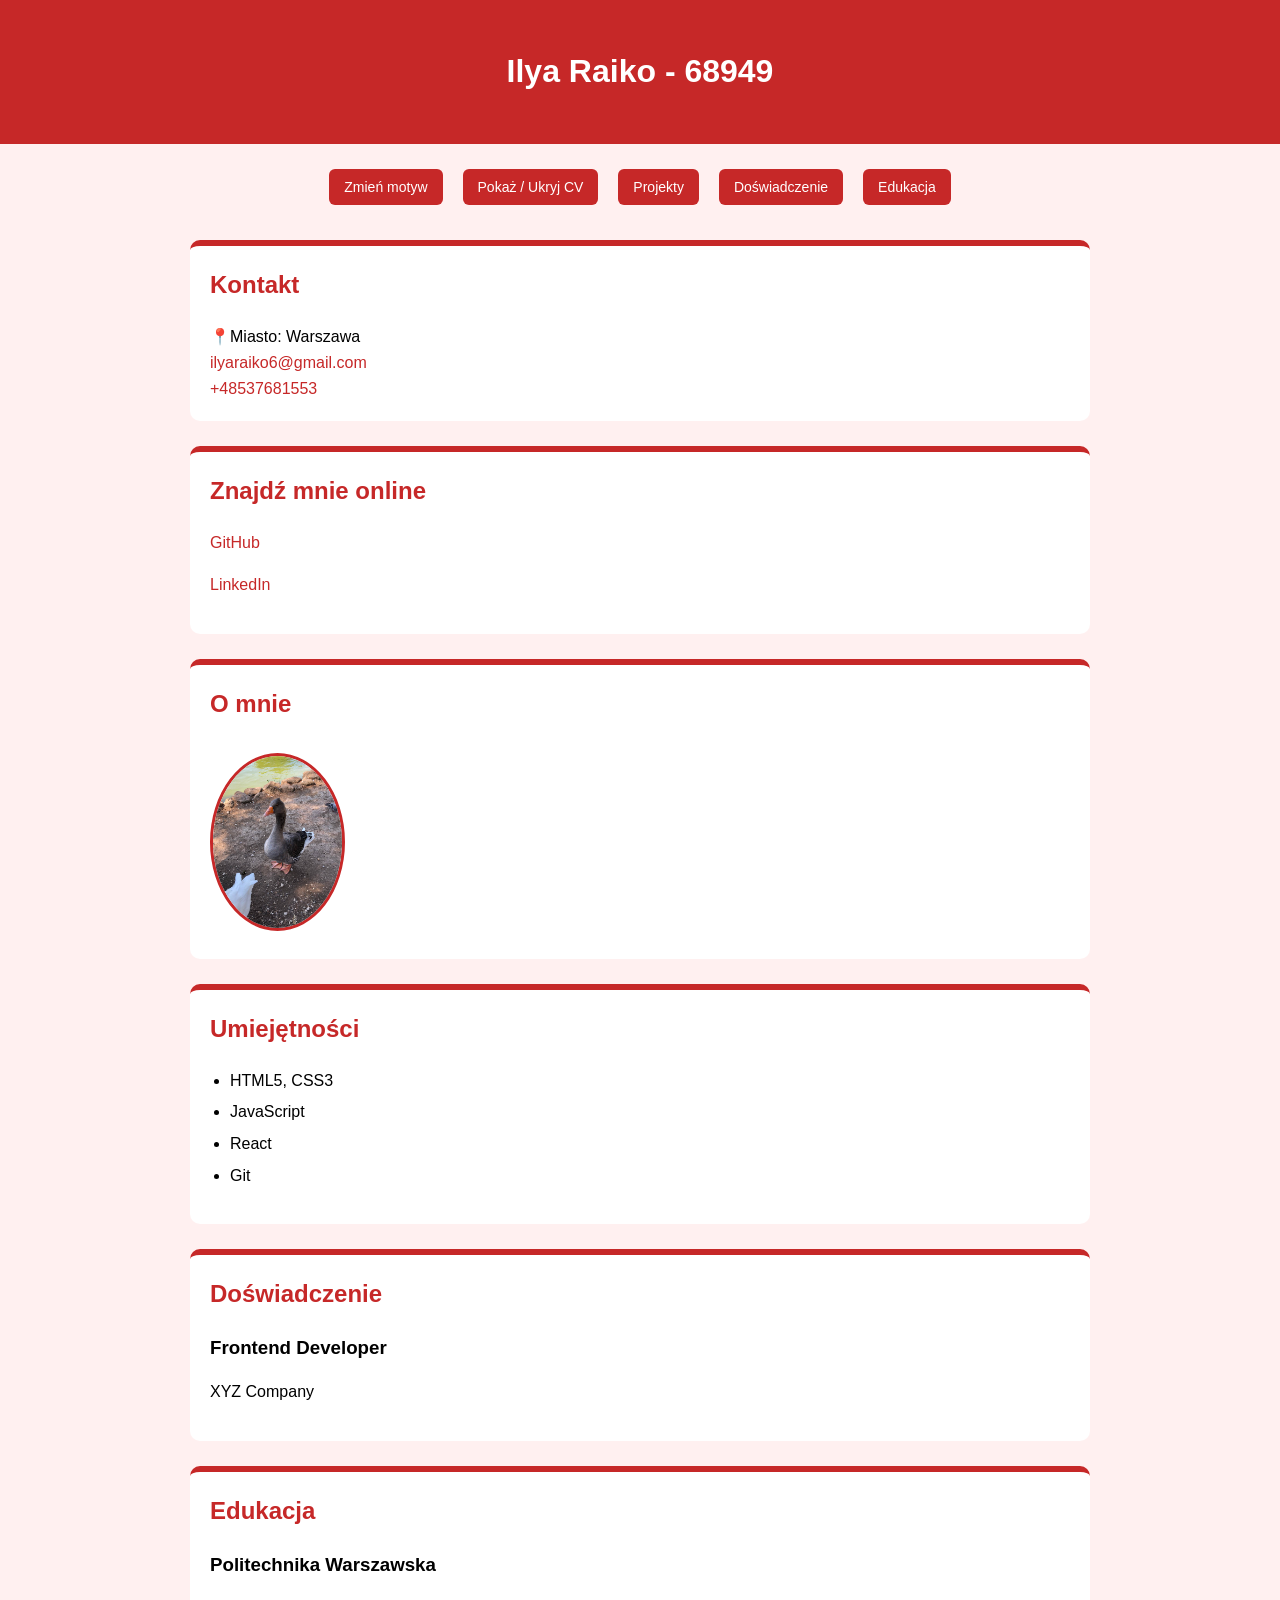
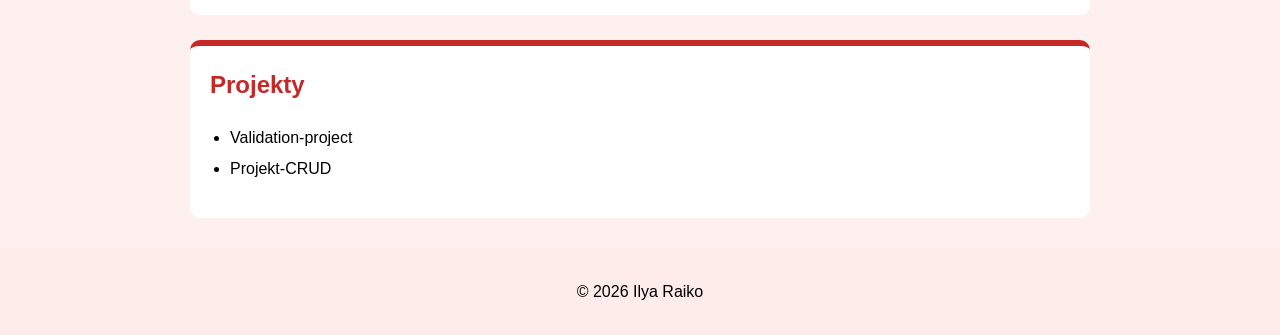
==== index.html @ 20632cbc "Add files via upload" ====
<!DOCTYPE html>
<html lang="pl">
<head>
    <meta charset="UTF-8">
    <meta name="viewport" content="width=device-width, initial-scale=1.0">
    <link id="theme-style" rel="stylesheet" href="red.css">
    <title>CV-68949</title>
</head>
<body>

    <header>
        <h1>Ilya Raiko - 68949</h1>
    </header>

    <div>
        <button onclick="changeTheme()">Zmień motyw</button>
        <button onclick="toggleCV()">Pokaż / Ukryj CV</button>

        <button onclick="showSection('projekty')">Projekty</button>
        <button onclick="showSection('doswiadczenie')">Doświadczenie</button>
        <button onclick="showSection('edukacja')">Edukacja</button>
    </div>

    <main>

        <section id="cv">
            <header>
                <h2>Kontakt</h2>
            </header>
            <address>
                📍Miasto: Warszawa<br>
                <a href="mailto:ilyaraiko6@gmail.com">ilyaraiko6@gmail.com</a><br>
                <a href="tel:+48537681553">+48537681553</a>
            </address>
        </section>

        <section>
            <header>
                <h2>Znajdź mnie online</h2>
            </header>

            <p>
                <a href="https://github.com/MikiSatos" target="_blank">
                    GitHub
                </a>
            </p>

            <p>
                <a href="https://www.linkedin.com/in/yourusername/" target="_blank">
                    LinkedIn
                </a>
            </p>
        </section>

        <section>
            <header>
                <h2>O mnie</h2>
            </header>

            <img src="ProjektCV.jpg" alt="Foto mnie" width="15%">
        </section>

        <section>
            <header>
                <h2>Umiejętności</h2>
            </header>
            
            <ul>
                <li>HTML5, CSS3</li>
                <li>JavaScript</li>
                <li>React</li>
                <li>Git</li>
            </ul>
        </section>

        <section id="doswiadczenie">
            <header>
                <h2>Doświadczenie</h2>
            </header>
            
            <article>
                <h3>Frontend Developer</h3>
                <p>XYZ Company</p>
            </article>
        </section>

        <section id="edukacja">
            <header>
                <h2>Edukacja</h2>
            </header>

            <article>
                <h3>Politechnika Warszawska</h3>
            </article>
        </section>

        <section id="projekty">
            <header>
                <h2>Projekty</h2>
            </header>

            <ul>
                <li>Validation-project</li>
                <li>Projekt-CRUD</li>
            </ul>
        </section>

    </main>

    <footer>
        <p>© 2026 Ilya Raiko</p>
    </footer>

    <script src="script.js"></script>

</body>
</html>
---- red.css ----
body {
    font-family: "Segoe UI", Arial, sans-serif;
    background-color: #fff0f0;
    margin: 0;
    line-height: 1.6;
}

body > header {
    background-color: #c62828;
    color: white;
    text-align: center;
    padding: 25px;
}

main {
    max-width: 900px;
    margin: 30px auto;
    padding: 0 20px;
}

section {
    background: white;
    padding: 20px;
    margin-bottom: 25px;
    border-top: 6px solid #c62828;
    border-radius: 10px;
}

section h2 {
    color: #c62828;
    margin-top: 0;
}

h3 {
    margin-bottom: 5px;
}

address {
    font-style: normal;
}

ul {
    padding-left: 20px;
}

li {
    margin-bottom: 6px;
}

a {
    color: #c62828;
    text-decoration: none;
    font-weight: 500;
}

a:hover {
    text-decoration: underline;
}

img {
    margin-top: 10px;
    border-radius: 50%;
    border: 3px solid #c62828;
}

article {
    margin-bottom: 15px;
}

footer {
    text-align: center;
    padding: 15px;
    background: #fdecea;
    margin-top: 30px;
}

div {
    display: flex;
    justify-content: center;
    flex-wrap: wrap;
    gap: 10px;

    max-width: 900px;
    margin: 20px auto; /* центрирует блок */
}

button {
    background-color: #c62828;
    color: white;
    border: none;
    padding: 10px 15px;
    margin: 5px;
    border-radius: 6px;
    cursor: pointer;
    font-size: 14px;
}

button:hover {
    background-color: #b71c1c;
}
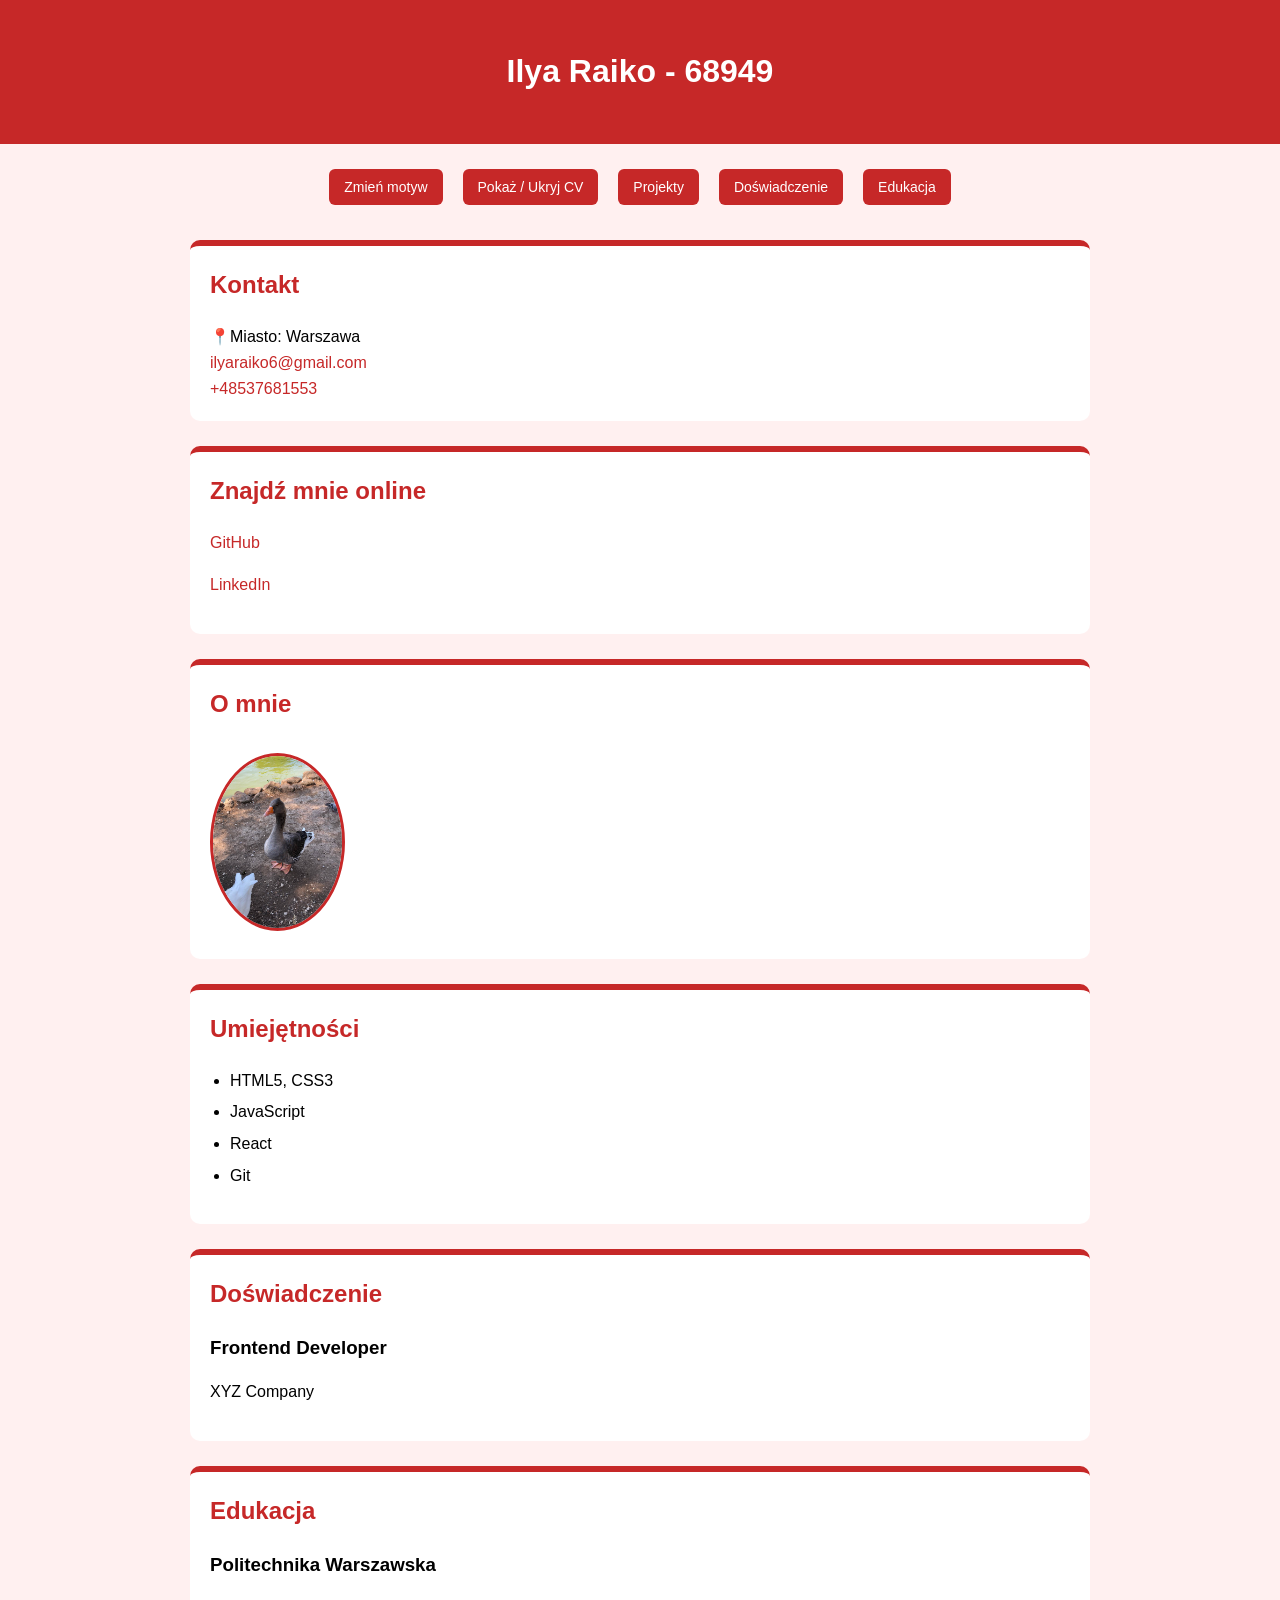
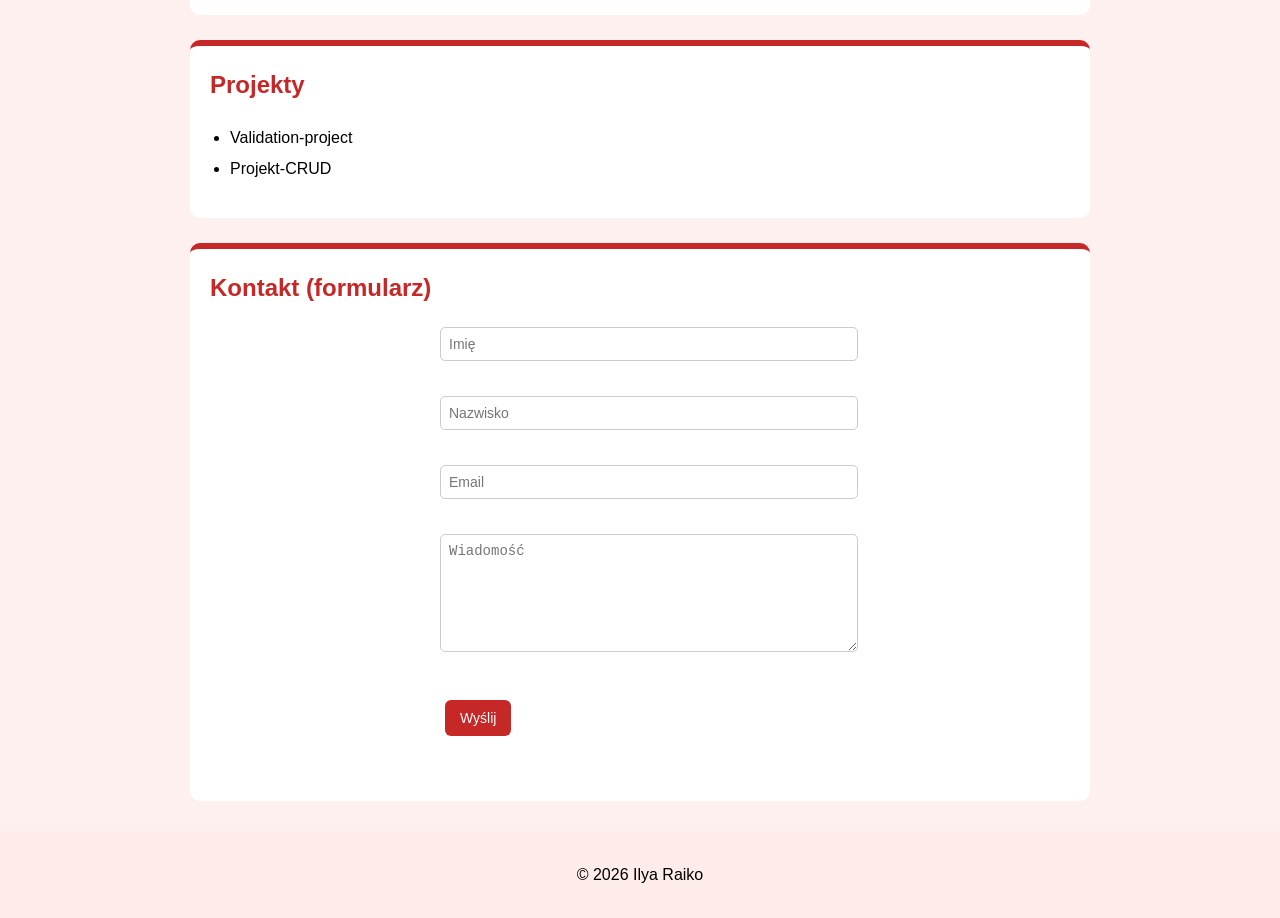
==== commit 62db83f7: "Add files via upload" ====
--- a/index.html
+++ b/index.html
@@ -105,6 +105,30 @@
             </ul>
         </section>
 
+        <section>
+            <header>
+                <h2>Kontakt (formularz)</h2>
+            </header>
+
+            <form id="contactForm">
+                <input type="text" id="name" placeholder="Imię">
+                <div class="error" id="nameError"></div>
+
+                <input type="text" id="surname" placeholder="Nazwisko">
+                <div class="error" id="surnameError"></div>
+
+                <input type="text" id="email" placeholder="Email">
+                <div class="error" id="emailError"></div>
+
+                <textarea id="message" placeholder="Wiadomość"></textarea>
+                <div class="error" id="messageError"></div>
+
+                <button type="submit">Wyślij</button>
+            </form>
+
+            <div id="successMessage" class="success"></div>
+        </section>
+
     </main>
 
     <footer>
--- a/red.css
+++ b/red.css
@@ -97,4 +97,35 @@
 
 button:hover {
     background-color: #b71c1c;
+}
+
+form {
+    max-width: 400px;
+    margin: 20px auto;
+}
+
+input, textarea {
+    width: 100%;
+    margin-bottom: 10px;
+    padding: 8px;
+    border: 1px solid #ccc;
+    border-radius: 5px;
+    font-size: 14px;
+}
+
+textarea {
+    resize: vertical;
+    min-height: 100px;
+}
+
+.error {
+    color: red;
+    font-size: 13px;
+    margin-bottom: 5px;
+}
+
+.success {
+    color: green;
+    text-align: center;
+    margin-top: 10px;
 }
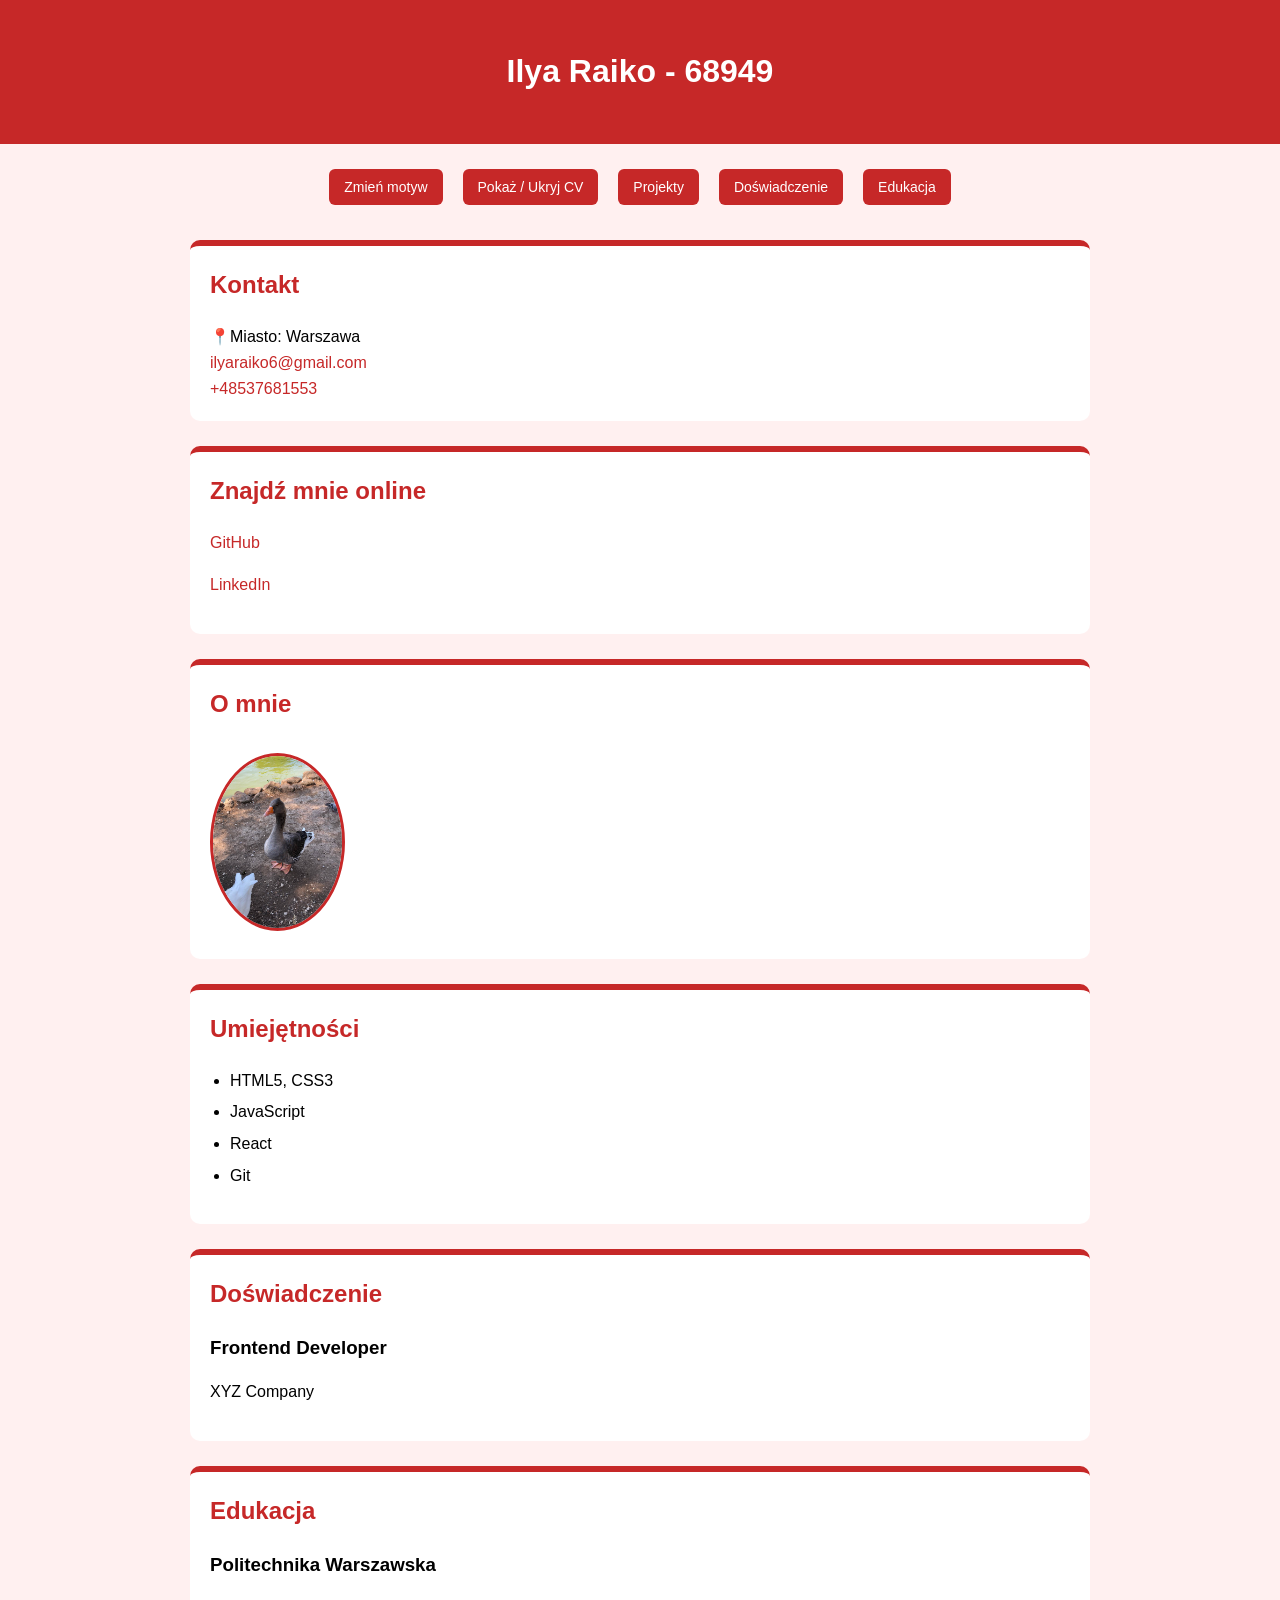
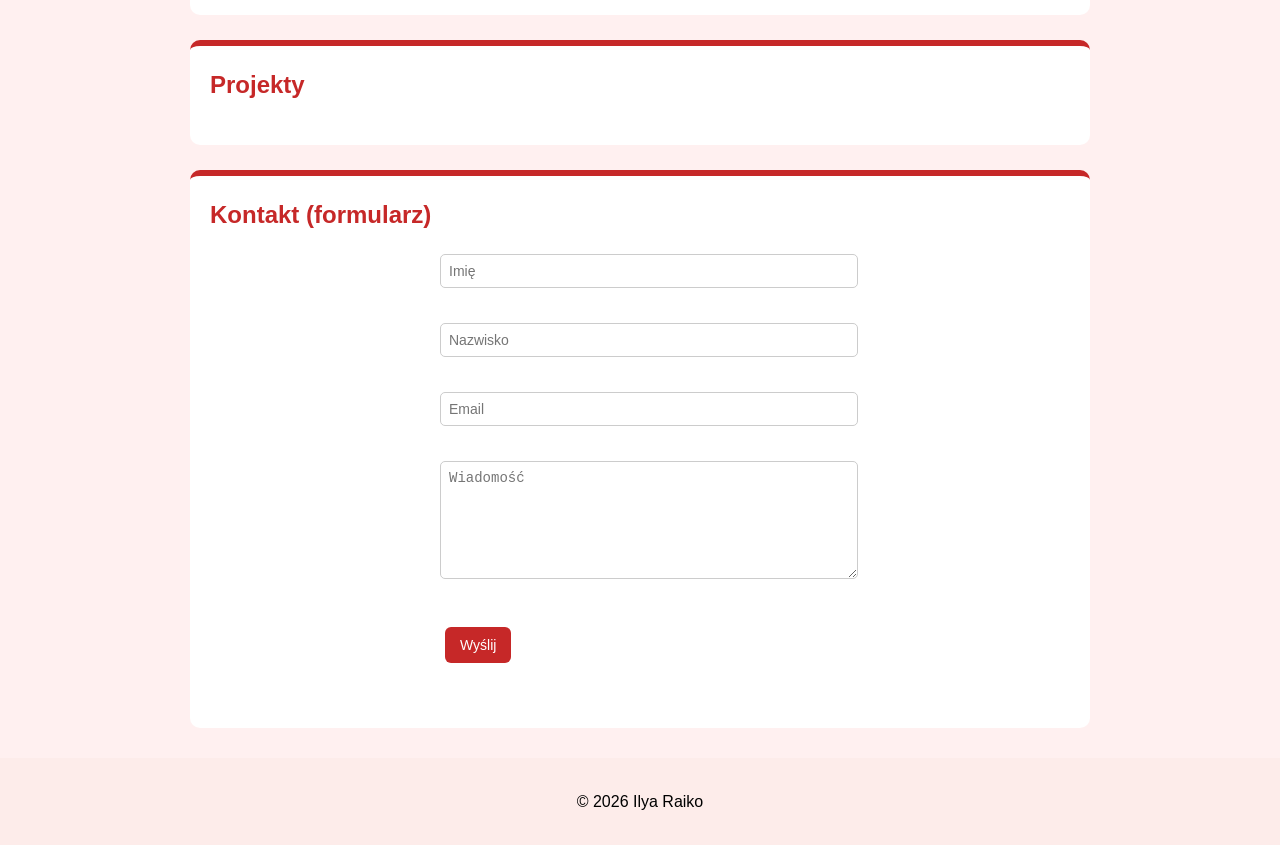
==== commit 41cff533: "Update 68949 section id= "projekty"" ====
--- a/index.html
+++ b/index.html
@@ -99,10 +99,7 @@
                 <h2>Projekty</h2>
             </header>
 
-            <ul>
-                <li>Validation-project</li>
-                <li>Projekt-CRUD</li>
-            </ul>
+           <ul id="projekty-list"></ul>
         </section>
 
         <section>
@@ -138,4 +135,4 @@
     <script src="script.js"></script>
 
 </body>
-</html>+</html>
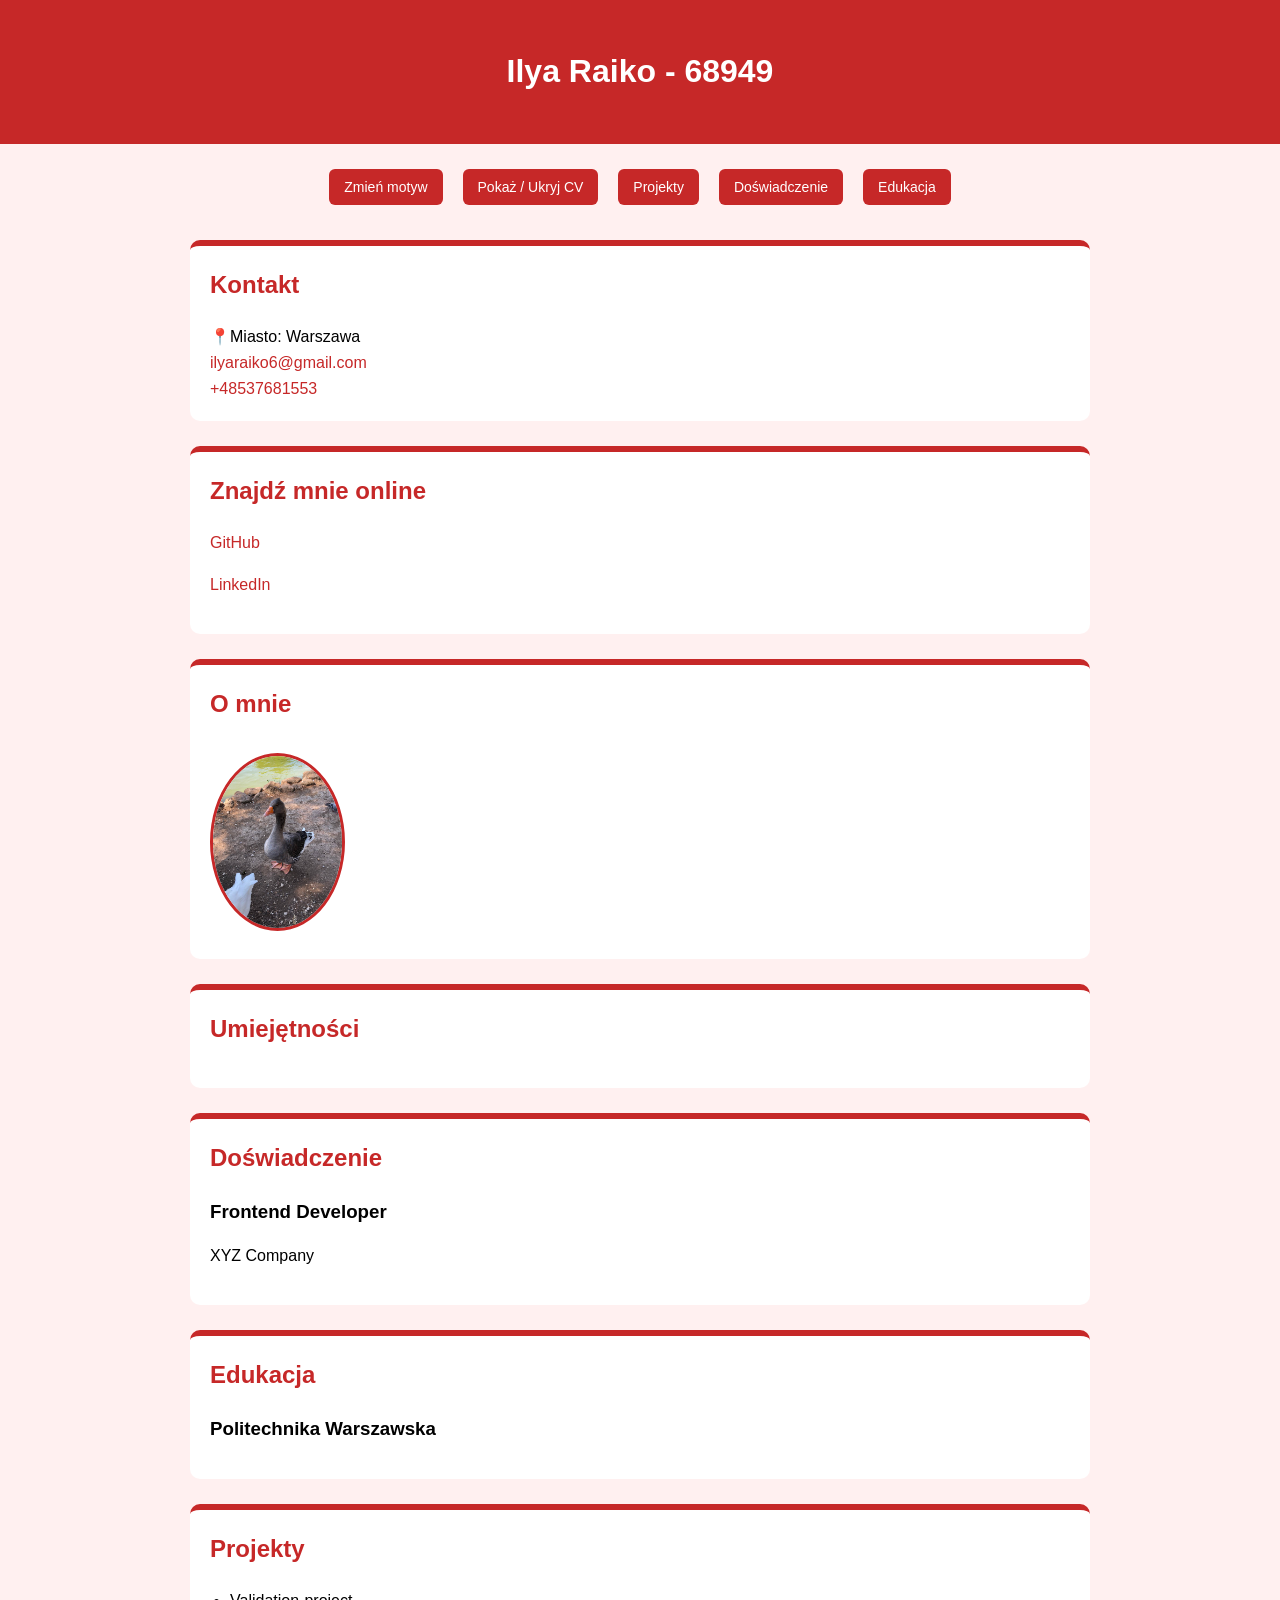
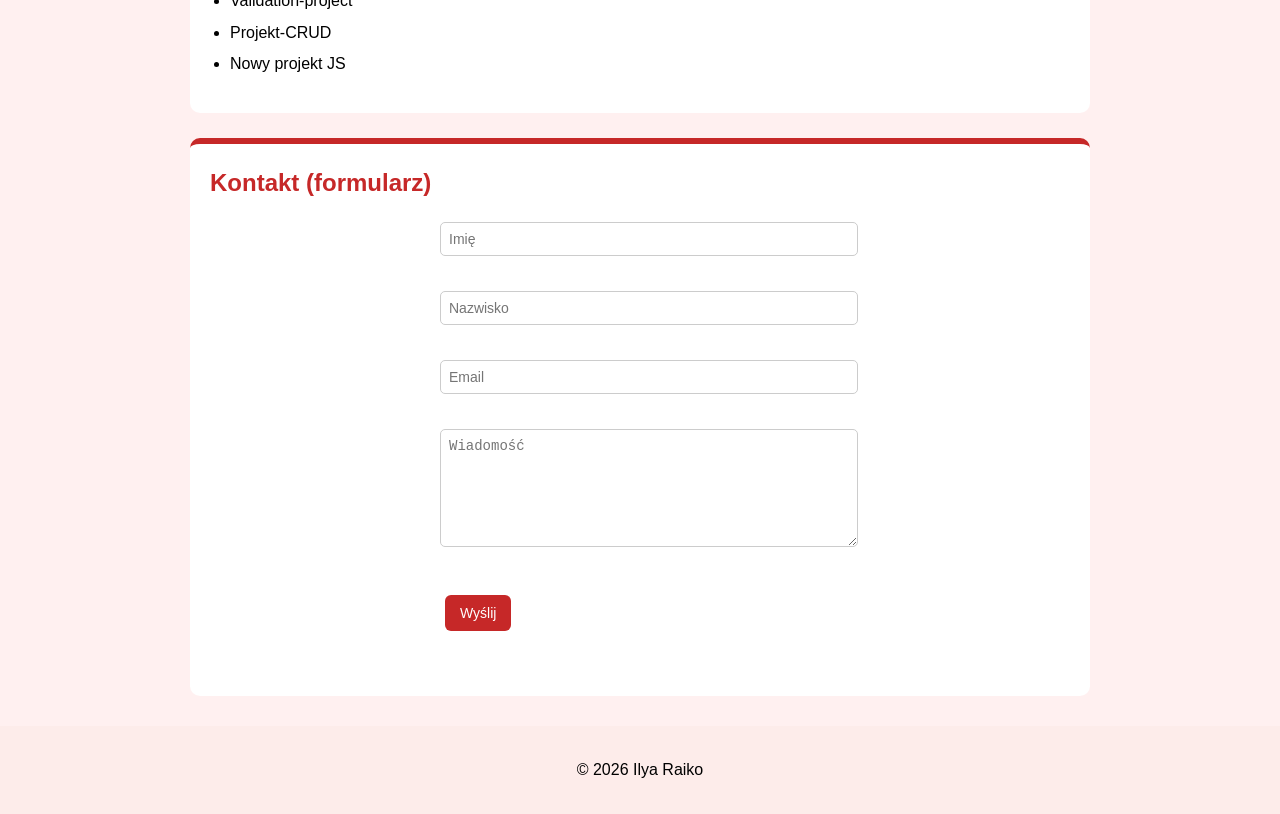
==== commit 04b8fa92: "68949 fix skills-list index.html" ====
--- a/index.html
+++ b/index.html
@@ -60,17 +60,12 @@
             <img src="ProjektCV.jpg" alt="Foto mnie" width="15%">
         </section>
 
-        <section>
+        <section id="Umiejętności">
             <header>
                 <h2>Umiejętności</h2>
             </header>
             
-            <ul>
-                <li>HTML5, CSS3</li>
-                <li>JavaScript</li>
-                <li>React</li>
-                <li>Git</li>
-            </ul>
+            <ul id="skills-list"></ul>
         </section>
 
         <section id="doswiadczenie">
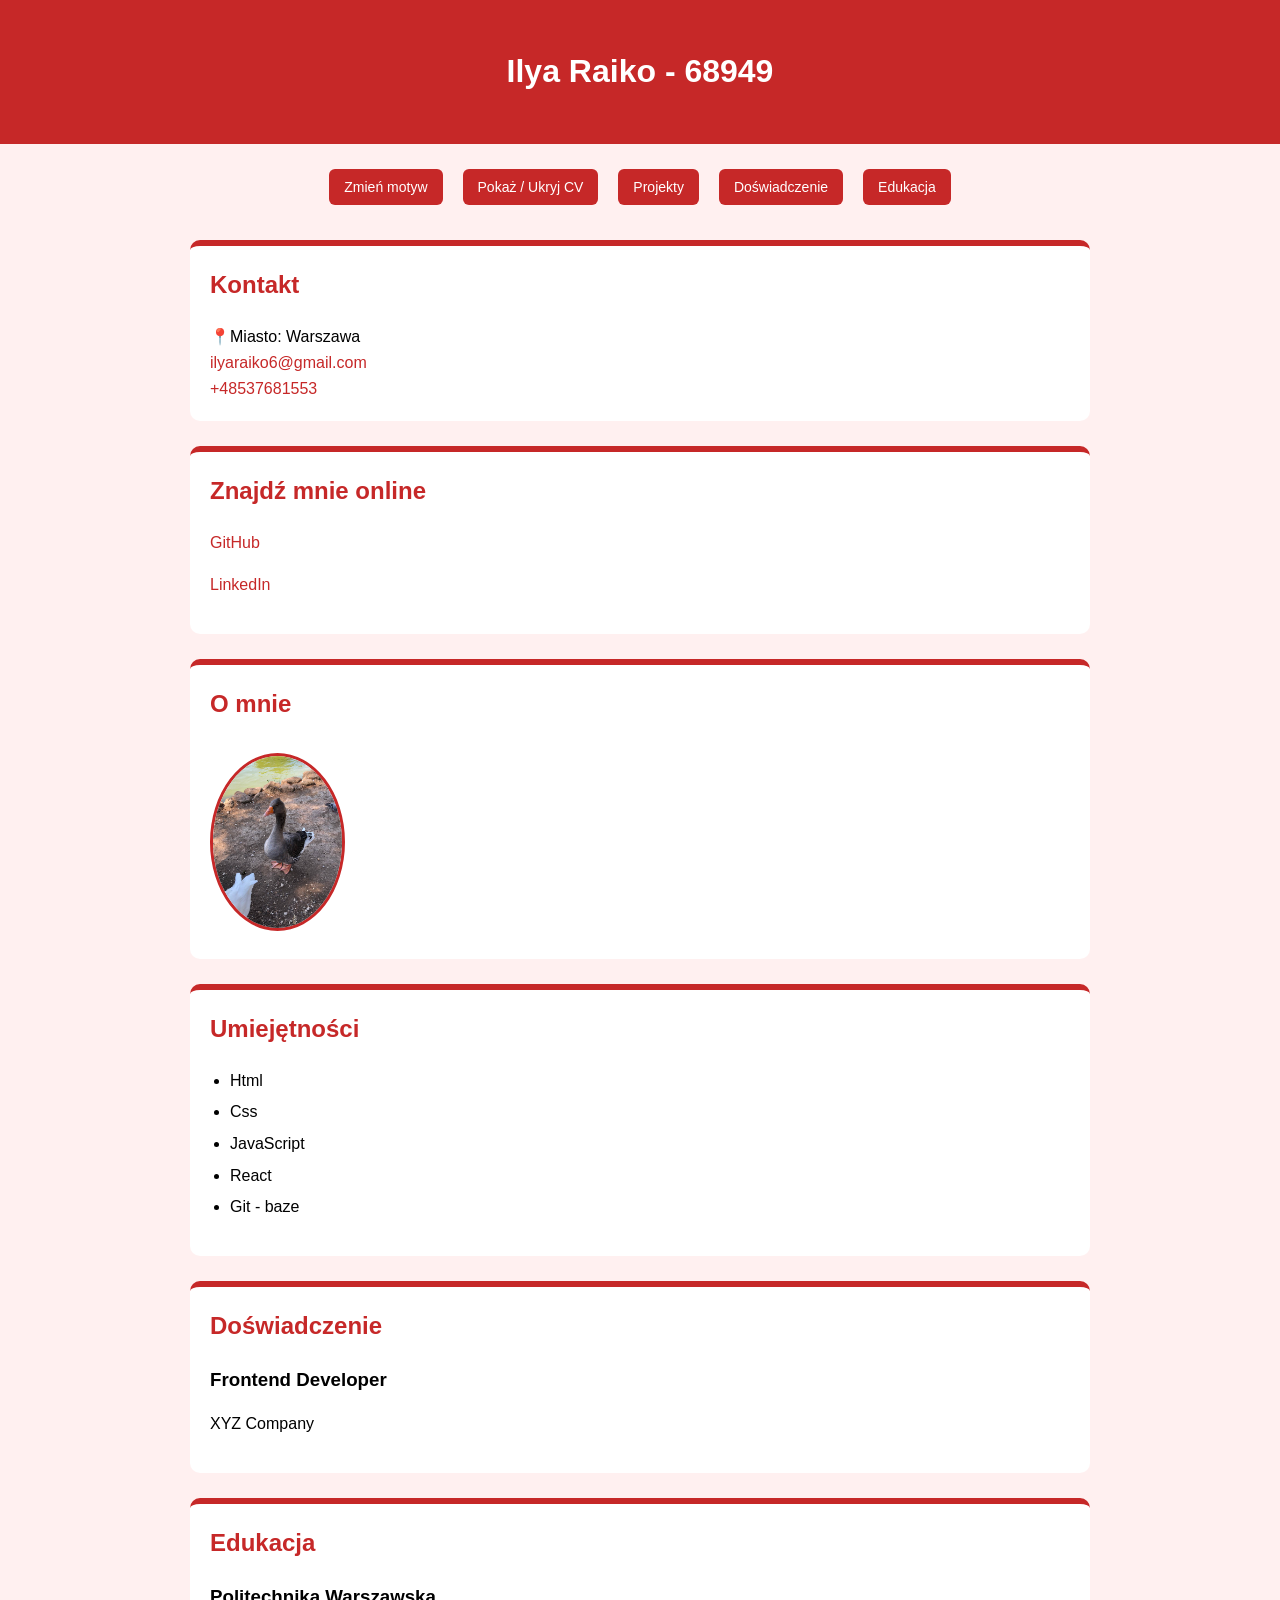
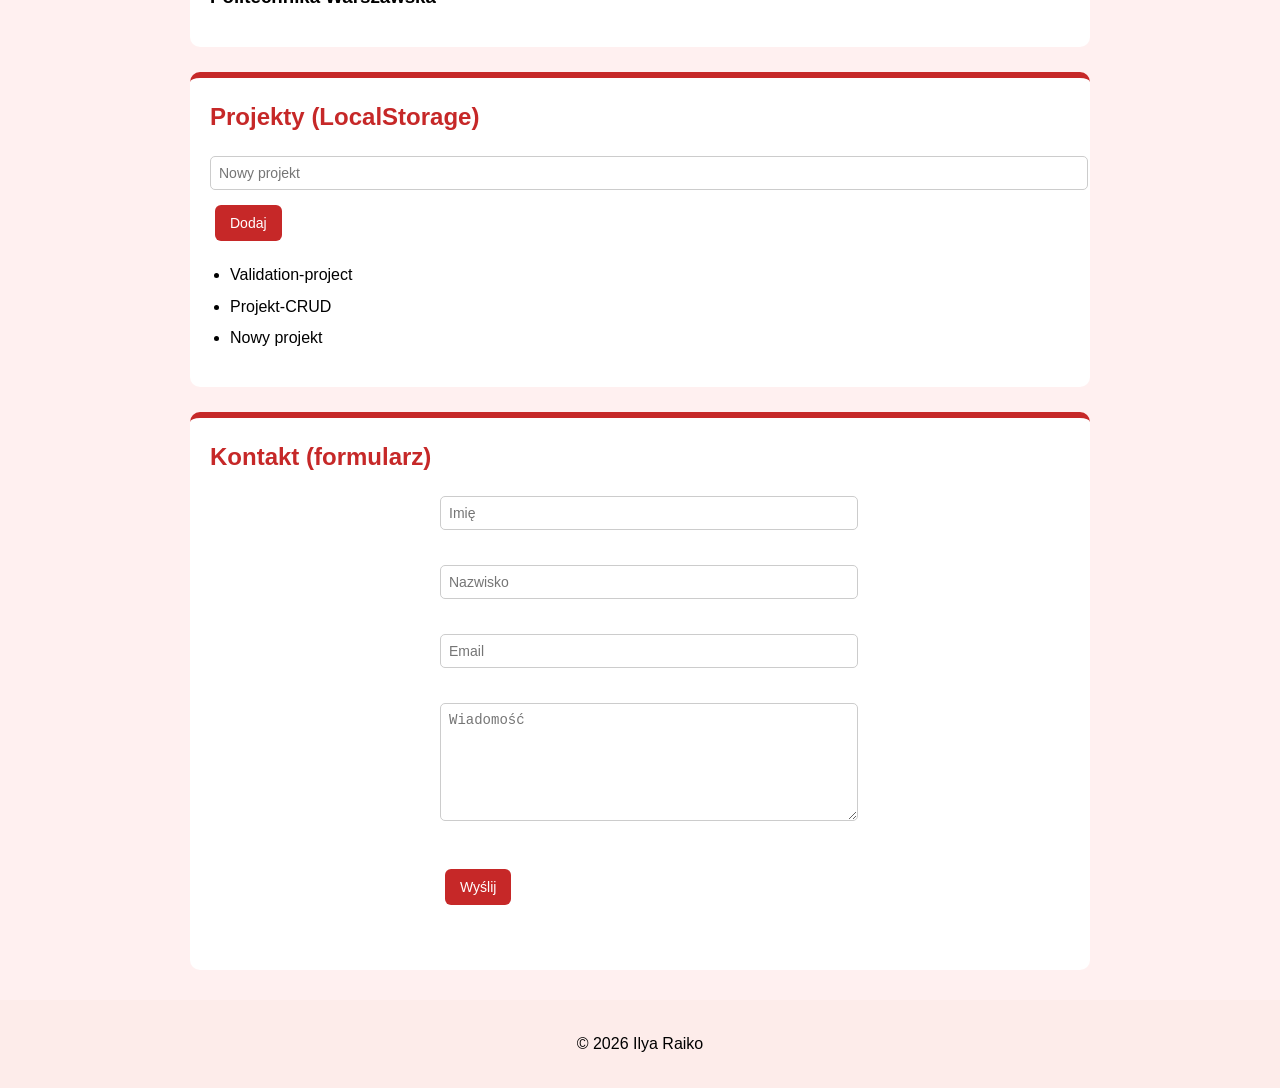
==== commit d59972f2: "68949 fix projekty index.html" ====
--- a/index.html
+++ b/index.html
@@ -91,10 +91,13 @@
 
         <section id="projekty">
             <header>
-                <h2>Projekty</h2>
+                <h2>Projekty (LocalStorage)</h2>
             </header>
 
-           <ul id="projekty-list"></ul>
+            <input type="text" id="newProject" placeholder="Nowy projekt">
+            <button onclick="addProject()">Dodaj</button>
+
+            <ul id="projekty-list"></ul>
         </section>
 
         <section>
